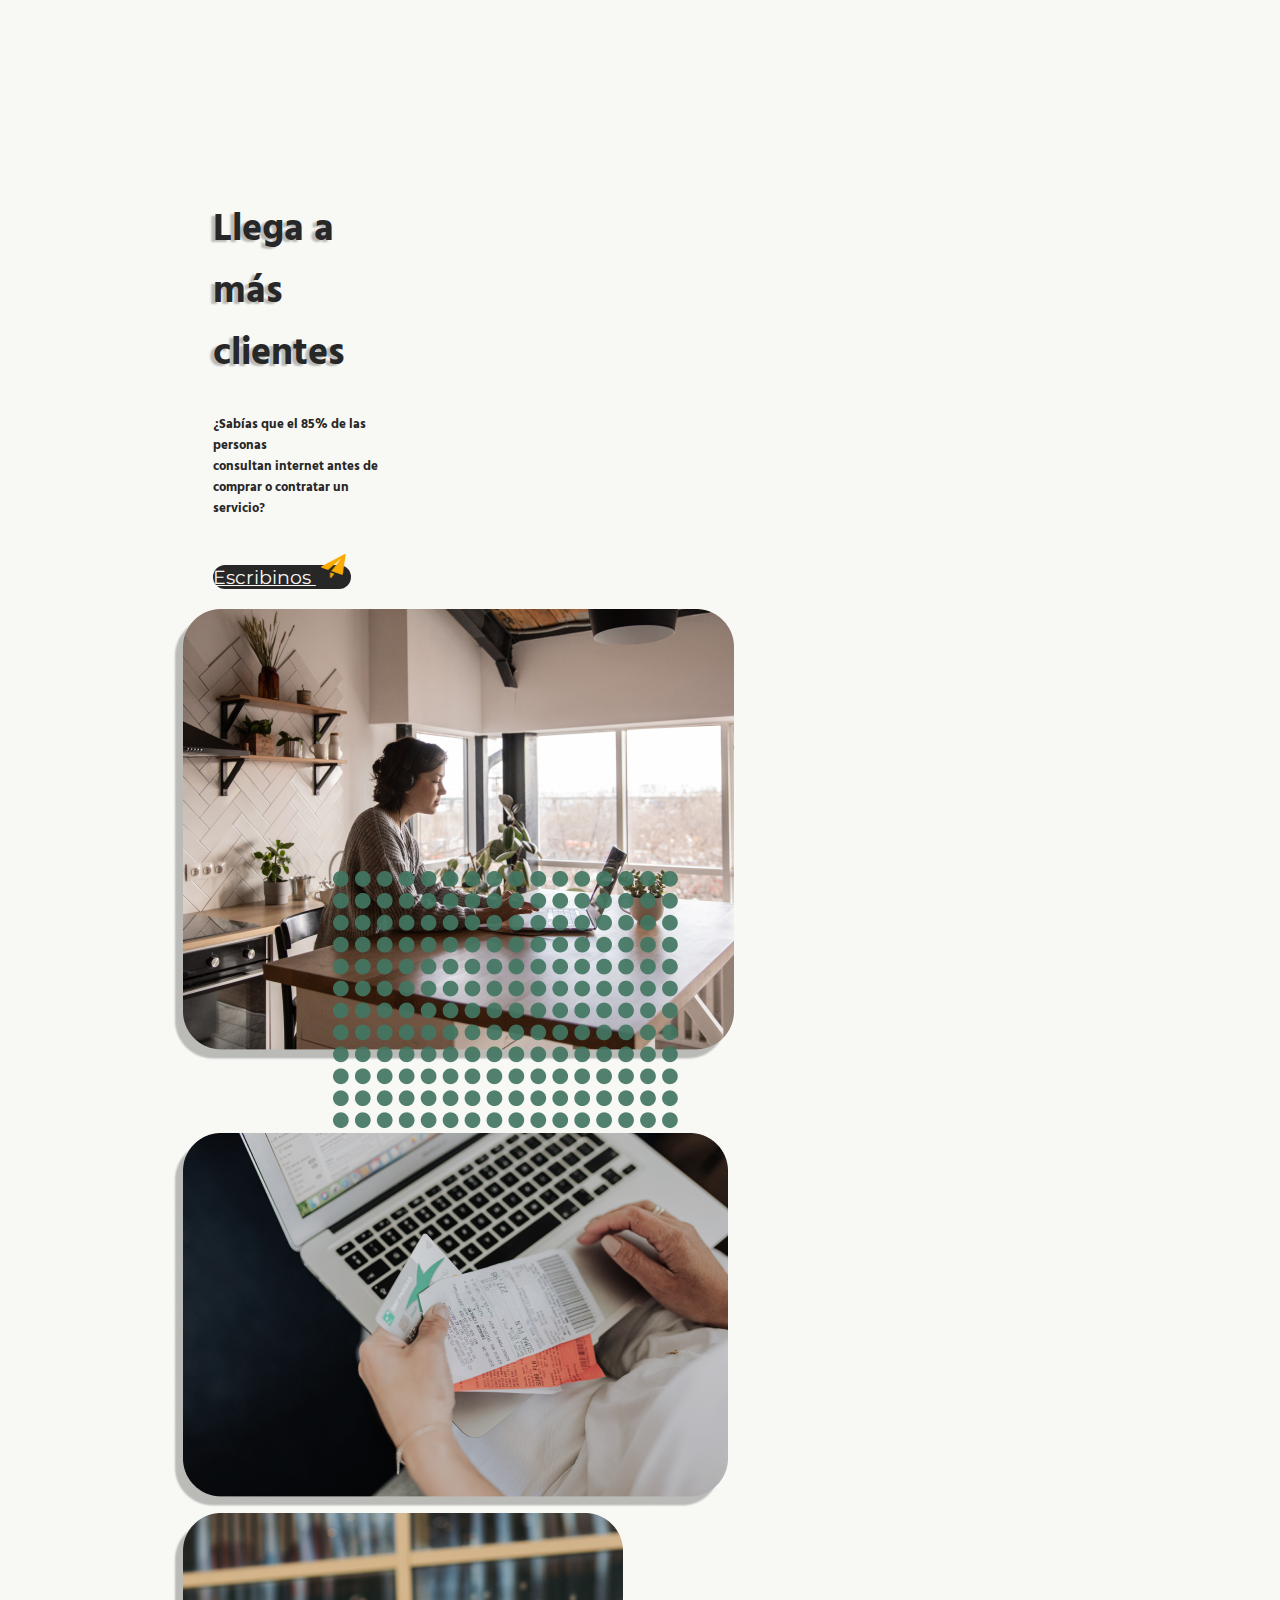
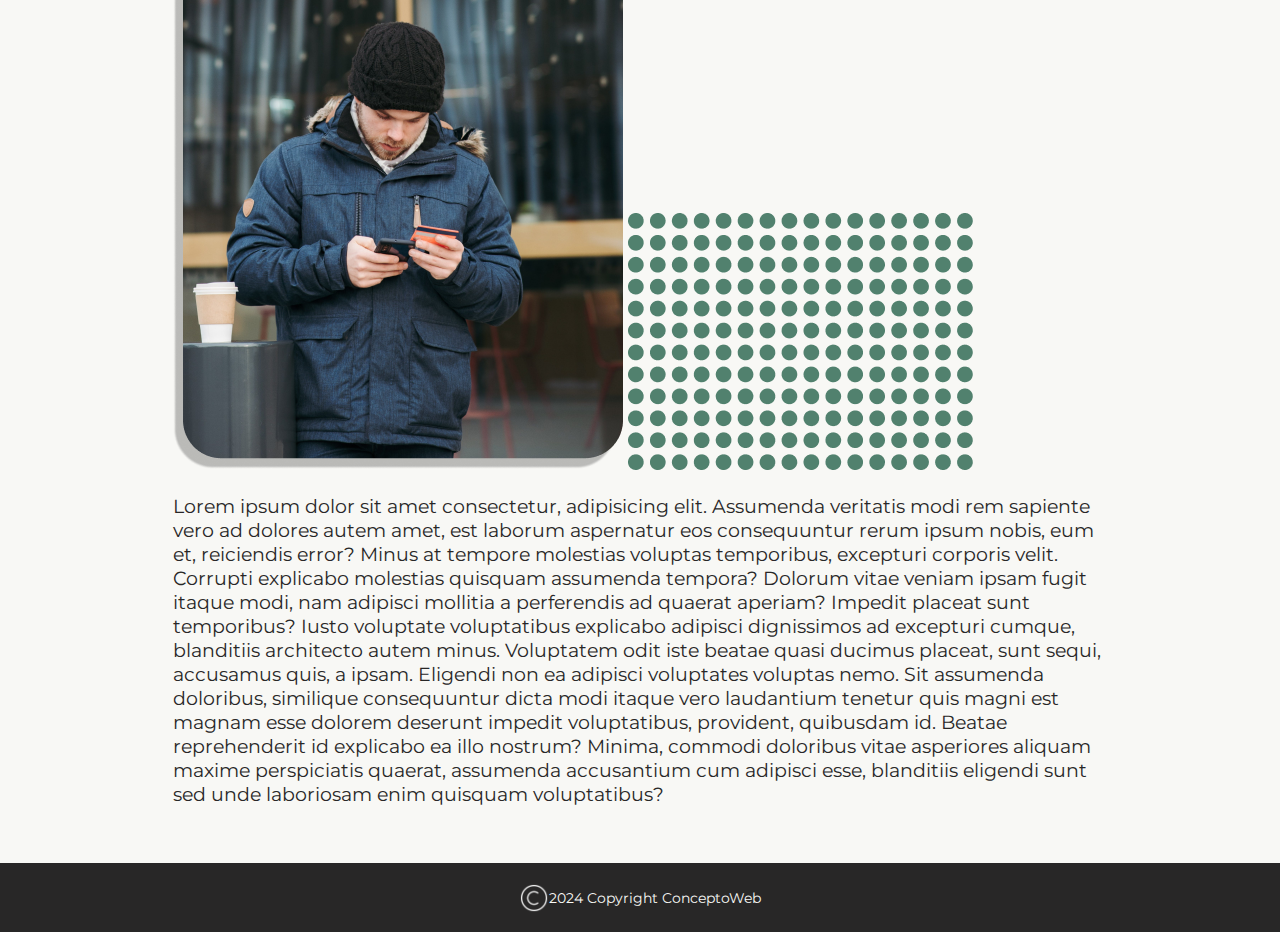
==== index2.html @ f3ec714f "funciona el hover del btn escribinos" ====
<!DOCTYPE html>
<html lang="en">
<head>
    <meta charset="UTF-8">
    <meta name="viewport" content="width=device-width, initial-scale=1.0">
    <title>ConceptoWeb</title>
        <link href="https://cdn.jsdelivr.net/npm/bootstrap@5.0.2/dist/css/bootstrap.min.css" rel="stylesheet" integrity="sha384-EVSTQN3/azprG1Anm3QDgpJLIm9Nao0Yz1ztcQTwFspd3yD65VohhpuuCOmLASjC" crossorigin="anonymous">
        <link rel="preconnect" href="https://fonts.googleapis.com">
        <link rel="preconnect" href="https://fonts.gstatic.com" crossorigin>
        <link href="https://fonts.googleapis.com/css2?family=Hind:wght@400;500;600;700&family=Montserrat:wght@300;400;500;600&display=swap" rel="stylesheet">
        <link rel="stylesheet" href="style2.css">
</head>
<body>
    <header>

    </header>
    <main>
        <div class="container">
            <div class="row">
                <div class="col-4 ">
                    <figure class="text-center">
                        <h1 class="text-uppercase titulo">Llega a <br>más <br>clientes</h1>
                        <h6 class="txt">¿Sabías que el <b>85%</b> de las <br>personas<br>consultan internet antes de <br>comprar o contratar un <br>servicio?</h6>  
                        <a id="btn_escribinos" class="btn btn_escribinos" href="#" role="button">
                            Escribinos 
                            <img class="sobre_papel_negro img-fluid display" src="Assets/avion-de-papel-negro.png" alt="avión de papel">                            
                            <img  class="sobre_papel_amarillo img-fluid" src="Assets/paper-plane 1.png" alt="avión de papel">                                                    
                        </a>                    
                    </figure>
                    
                </div>
                <div class="col-4">
                    <img class="img-fluid img01" src="Assets/img01.png" alt="">
                    <img class="img-fluid puntos01" src="Assets/puntos.png" alt="">                    
                    <img class="img-fluid mt-3 img02" src="Assets/img02.png" alt="">
                                        
                </div>
                <div class="col-4">
                    <img class="img-fluid " src="Assets/img03.png" alt="">
                    <img class="img-fluid" src="Assets/puntos.png" alt="">
                </div>

            </div>
        </div>
        <p>Lorem ipsum dolor sit amet consectetur, adipisicing elit. Assumenda veritatis modi rem sapiente vero ad dolores autem amet, est laborum aspernatur eos consequuntur rerum ipsum nobis, eum et, reiciendis error?
        Minus at tempore molestias voluptas temporibus, excepturi corporis velit. Corrupti explicabo molestias quisquam assumenda tempora? Dolorum vitae veniam ipsam fugit itaque modi, nam adipisci mollitia a perferendis ad quaerat aperiam?
        Impedit placeat sunt temporibus? Iusto voluptate voluptatibus explicabo adipisci dignissimos ad excepturi cumque, blanditiis architecto autem minus. Voluptatem odit iste beatae quasi ducimus placeat, sunt sequi, accusamus quis, a ipsam.
        Eligendi non ea adipisci voluptates voluptas nemo. Sit assumenda doloribus, similique consequuntur dicta modi itaque vero laudantium tenetur quis magni est magnam esse dolorem deserunt impedit voluptatibus, provident, quibusdam id.
        Beatae reprehenderit id explicabo ea illo nostrum? Minima, commodi doloribus vitae asperiores aliquam maxime perspiciatis quaerat, assumenda accusantium cum adipisci esse, blanditiis eligendi sunt sed unde laboriosam enim quisquam voluptatibus?</p>
    </main>
    <footer>
        <img src="Assets/derechos-de-autor.png" alt="copyright">
        <p>2024 Copyright ConceptoWeb</p>
    </footer>
    <script src="script2.js"></script>
    <script src="https://cdn.jsdelivr.net/npm/bootstrap@5.0.2/dist/js/bootstrap.bundle.min.js" integrity="sha384-MrcW6ZMFYlzcLA8Nl+NtUVF0sA7MsXsP1UyJoMp4YLEuNSfAP+JcXn/tWtIaxVXM" crossorigin="anonymous"></script>

</body>
</html>
---- style2.css ----
:root{
    --grey:#F8F8F5;
    --black:#282727;
    --yellow:#F7AB04;
    --green:#427662;
    --font-Hind: 'Hind', sans-serif;
    --font-Montserrat:'Montserrat', sans-serif;

}

html{
    box-sizing: border-box;
    font-family: var(--font-Montserrat);
    font-size: 1.2rem;
    scroll-behavior: smooth;
    
    
}

body{   
    margin: 0; 
    background-color: var(--grey);
    color: var(--black) ;
    
    
    
}

.titulo{
    font-family: var(--font-Hind);
    text-shadow: -4px 2px 2px rgba(0, 0, 0, .25);
    /* font-size: 100px; */
}  
.txt{
    font-family: var(--font-Hind);
}

.btn_escribinos{
    background-color: var(--black);
    color: var(--grey);
    border-radius: 70px;
    height: 50px;
    width: 200px;
}
.sobre_papel_amarillo{
    height: 25px;
    margin: 5px;
}
.sobre_papel_negro{
    
    height: 25px;
    margin: 5px;
    
}
.btn_escribinos:hover{
    background-color: var(--yellow);
    color: var(--black);
   
}
.btn_escribinos:hover .sobre_papel_negro{
    display: inline-block;

}
.btn_escribinos:hover .sobre_papel_amarillo{
    display: none;
}
.display{
    display: none;
}


.puntos01{
    margin: -195px 0 0 160px;
   
}

  
  /* .div1:hover .div2 {
    opacity: 1;
  } */
  



/* Main */
main{
    padding: 9rem 9rem 2rem 9rem;
}

/* Footer */
footer{
    background-color: var(--black);
    color: var(--grey);
    font-size: 14px;
    padding: 1rem 0;    
    display: flex;
    align-items: center;
    justify-content: center;
}
footer img{
    height: 30px;
}
footer > p{
    margin: 0;
}

@media screen and (max-width: 824px) {
    
    
    
    main{
        padding: 5rem 3rem 2rem 3rem;
    }
}
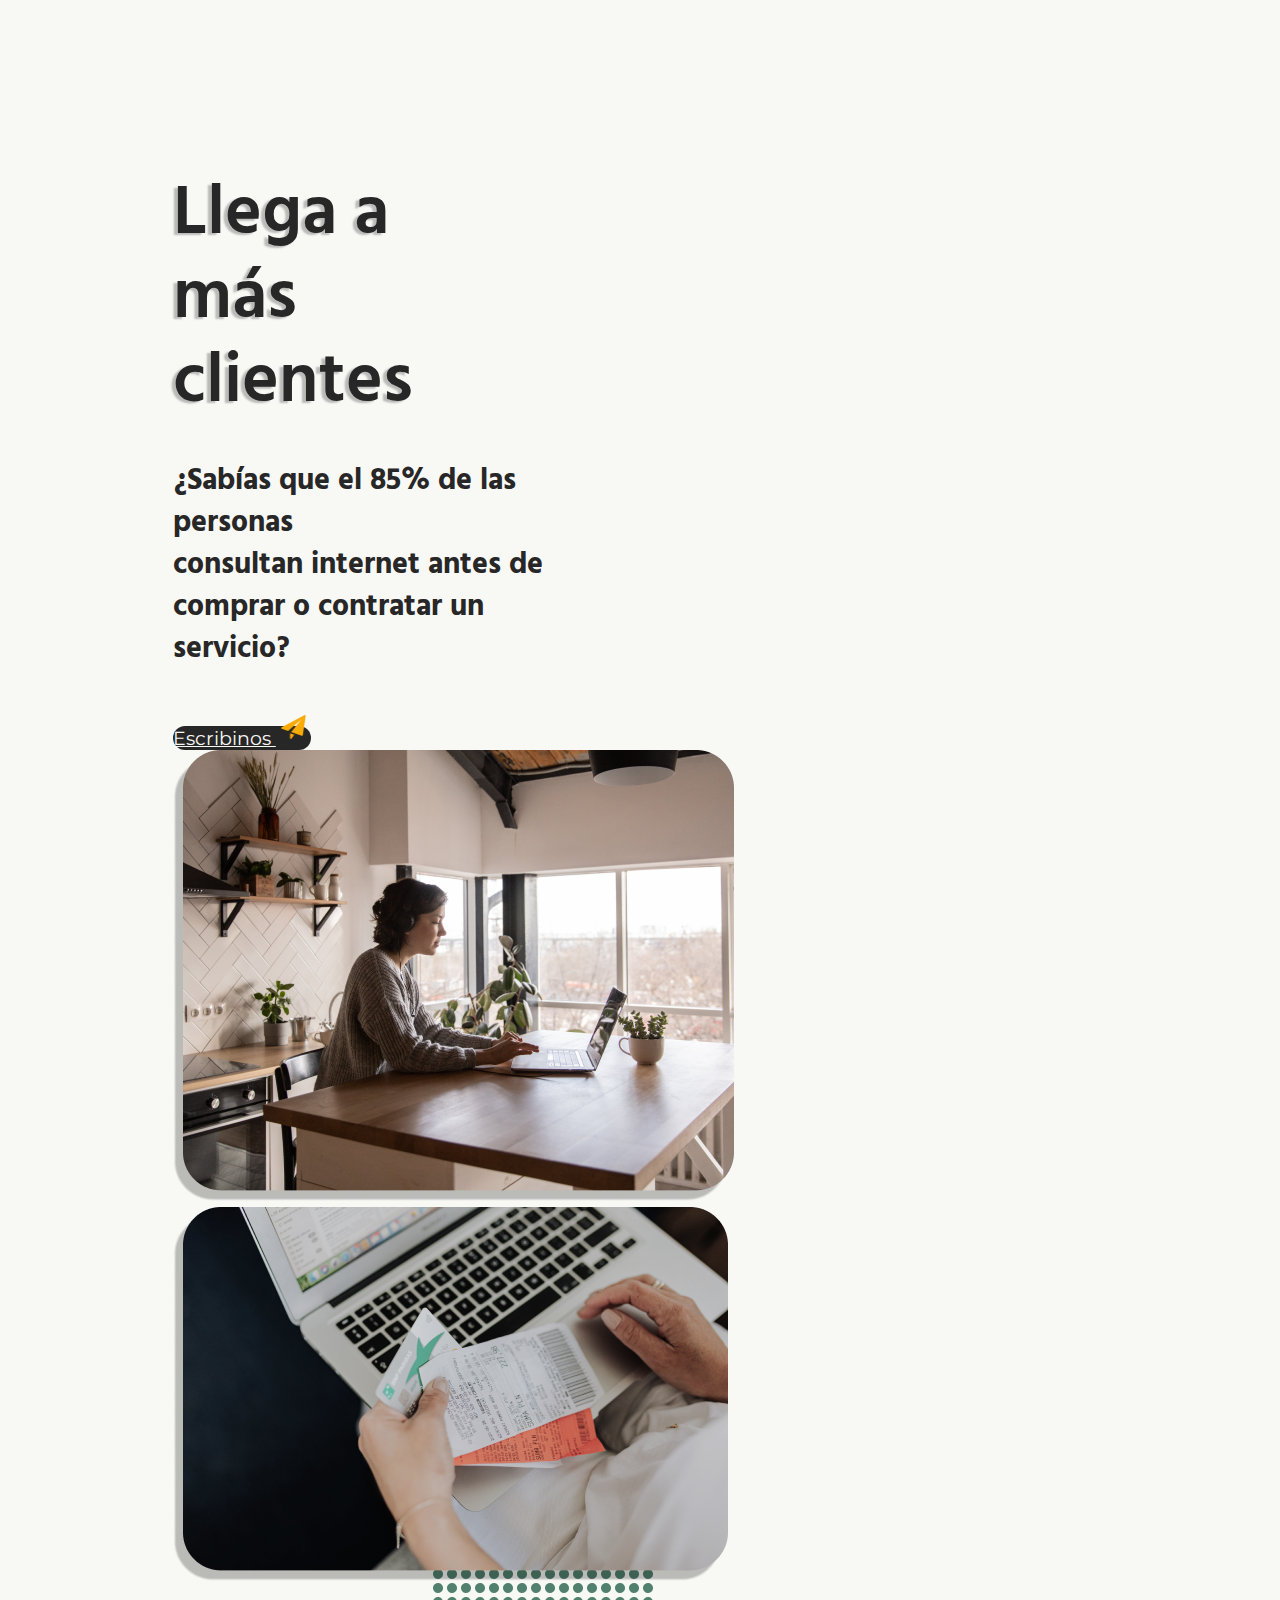
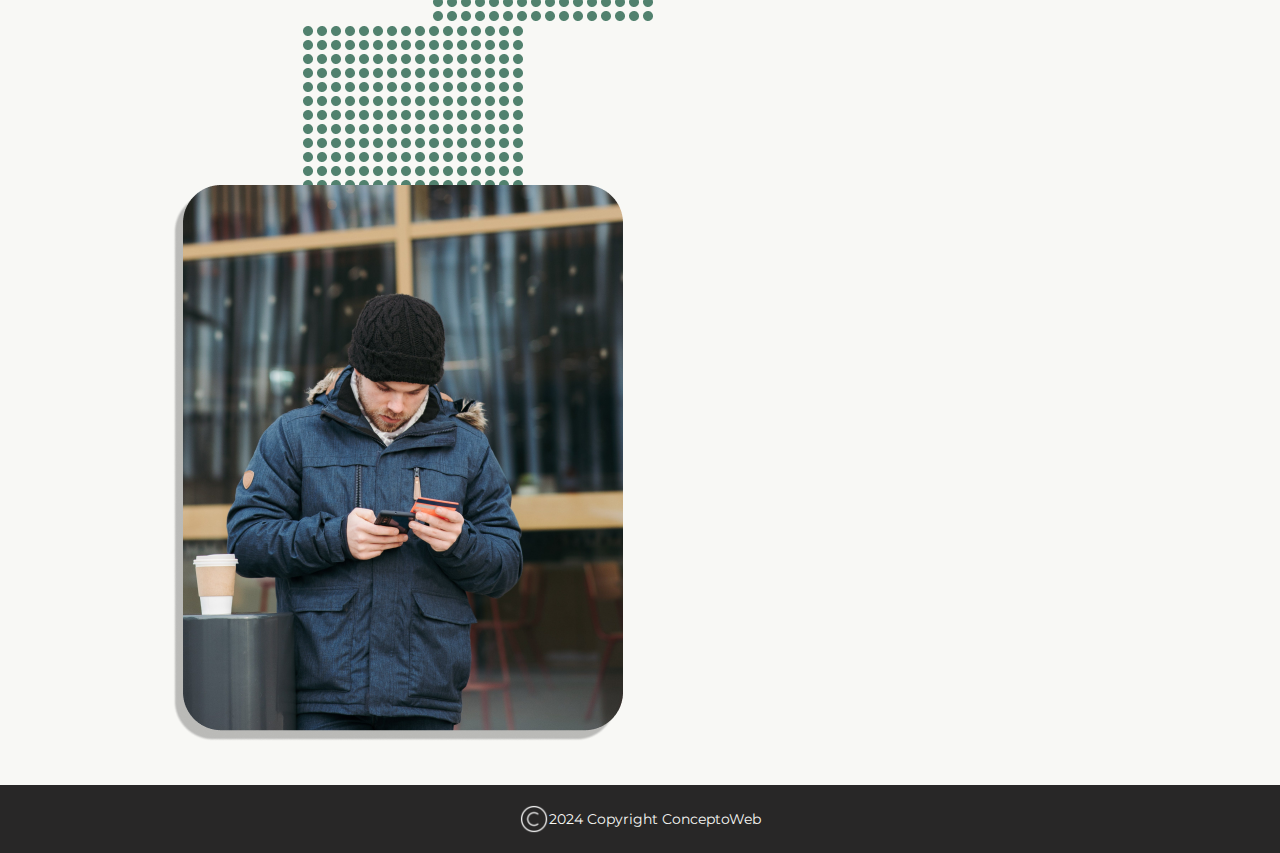
==== commit 3e69db07: "puntos verdes andando" ====
--- a/index2.html
+++ b/index2.html
@@ -15,7 +15,7 @@
 
     </header>
     <main>
-        <div class="container">
+        <div class="container fondo_primera_parte">
             <div class="row">
                 <div class="col-4 ">
                     <figure class="text-center">
@@ -29,24 +29,30 @@
                     </figure>
                     
                 </div>
-                <div class="col-4">
-                    <img class="img-fluid img01" src="Assets/img01.png" alt="">
-                    <img class="img-fluid puntos01" src="Assets/puntos.png" alt="">                    
+                <div class="col-4 col02">
+                    <div>
+                    <img class="img-fluid img01" src="Assets/img01.png" alt="">                           
                     <img class="img-fluid mt-3 img02" src="Assets/img02.png" alt="">
+                </div>
+                    <img class="img-fluid puntos01" src="Assets/puntos.png" alt="">
+                    
                                         
                 </div>
                 <div class="col-4">
-                    <img class="img-fluid " src="Assets/img03.png" alt="">
-                    <img class="img-fluid" src="Assets/puntos.png" alt="">
+                    
+                    <img class="img-fluid img03" src="Assets/img03.png" alt="">
+                    <img src="Assets/puntos.png" alt="" class="img-fluid puntos02">
+                    
+                    <!-- <img class="img-fluid" src="Assets/puntos.png" alt=""> -->
                 </div>
 
             </div>
         </div>
-        <p>Lorem ipsum dolor sit amet consectetur, adipisicing elit. Assumenda veritatis modi rem sapiente vero ad dolores autem amet, est laborum aspernatur eos consequuntur rerum ipsum nobis, eum et, reiciendis error?
+        <!-- <p>Lorem ipsum dolor sit amet consectetur, adipisicing elit. Assumenda veritatis modi rem sapiente vero ad dolores autem amet, est laborum aspernatur eos consequuntur rerum ipsum nobis, eum et, reiciendis error?
         Minus at tempore molestias voluptas temporibus, excepturi corporis velit. Corrupti explicabo molestias quisquam assumenda tempora? Dolorum vitae veniam ipsam fugit itaque modi, nam adipisci mollitia a perferendis ad quaerat aperiam?
         Impedit placeat sunt temporibus? Iusto voluptate voluptatibus explicabo adipisci dignissimos ad excepturi cumque, blanditiis architecto autem minus. Voluptatem odit iste beatae quasi ducimus placeat, sunt sequi, accusamus quis, a ipsam.
         Eligendi non ea adipisci voluptates voluptas nemo. Sit assumenda doloribus, similique consequuntur dicta modi itaque vero laudantium tenetur quis magni est magnam esse dolorem deserunt impedit voluptatibus, provident, quibusdam id.
-        Beatae reprehenderit id explicabo ea illo nostrum? Minima, commodi doloribus vitae asperiores aliquam maxime perspiciatis quaerat, assumenda accusantium cum adipisci esse, blanditiis eligendi sunt sed unde laboriosam enim quisquam voluptatibus?</p>
+        Beatae reprehenderit id explicabo ea illo nostrum? Minima, commodi doloribus vitae asperiores aliquam maxime perspiciatis quaerat, assumenda accusantium cum adipisci esse, blanditiis eligendi sunt sed unde laboriosam enim quisquam voluptatibus?</p> -->
     </main>
     <footer>
         <img src="Assets/derechos-de-autor.png" alt="copyright">
--- a/style2.css
+++ b/style2.css
@@ -20,19 +20,33 @@
 body{   
     margin: 0; 
     background-color: var(--grey);
-    color: var(--black) ;
+    color: var(--black) ;    
     
-    
-    
+}
+/* .fondo_primera_parte{
+    background-image: url("Assets/puntos.png");    
+    background-position: 65% 90%;
+    background-repeat: no-repeat;
+} */
+/*******  primera parte columna 1 ******/
+
+figure{
+    margin: 0;
 }
 
 .titulo{
     font-family: var(--font-Hind);
+    font-weight: 600;
     text-shadow: -4px 2px 2px rgba(0, 0, 0, .25);
-    /* font-size: 100px; */
+    font-size: 70px;
+    margin: 0;
+    line-height: 120%;
 }  
 .txt{
     font-family: var(--font-Hind);
+    font-size: 30px;
+    margin: 35px 0 40px 0;
+    line-height: 140%;
 }
 
 .btn_escribinos{
@@ -54,8 +68,7 @@
 }
 .btn_escribinos:hover{
     background-color: var(--yellow);
-    color: var(--black);
-   
+    color: var(--black);   
 }
 .btn_escribinos:hover .sobre_papel_negro{
     display: inline-block;
@@ -67,18 +80,42 @@
 .display{
     display: none;
 }
+/******* fin primera parte columna 1 ******/
 
 
+/*******  primera parte columna 2 ******/
+.img01{
+    position: relative;
+    z-index: 3;
+}
+.img02{
+    position: relative;
+    z-index: 3;
+}
 .puntos01{
-    margin: -195px 0 0 160px;
-   
+    margin: -130px 0 0 260px;
+    
 }
 
-  
-  /* .div1:hover .div2 {
-    opacity: 1;
-  } */
-  
+
+
+/******* fin primera parte columna 2 ******/
+
+/*******  primera parte columna 3 ******/
+.img03{
+    position: relative;
+    margin-top: 17%;
+    z-index: 3;
+}
+.puntos02{
+    position: absolute;
+    margin: 0 0 0 -320px;
+}
+
+/******* fin primera parte columna 3 ******/
+
+
+
 
 
 
